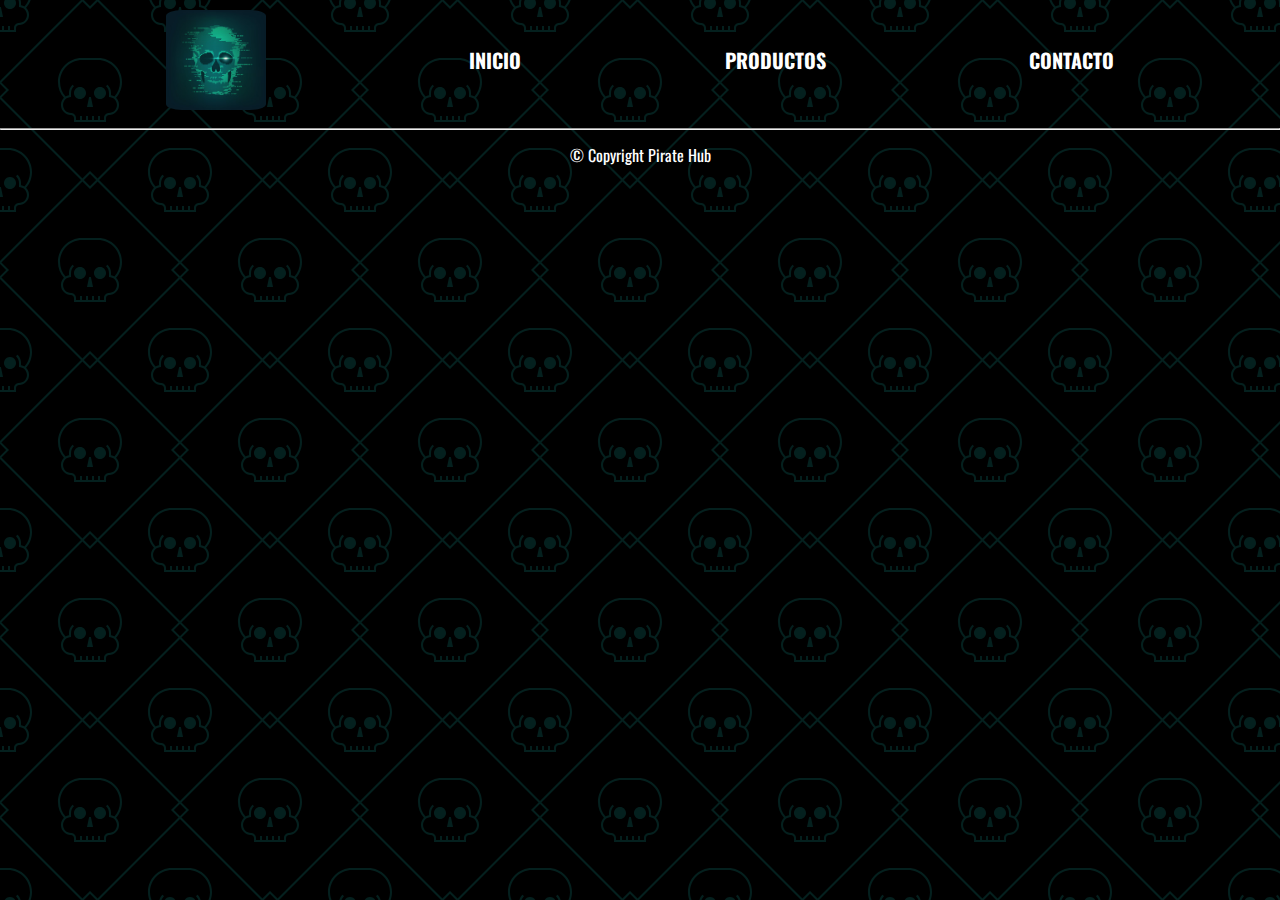
==== contacto.html @ 14c4854b "Se realiza pagina de inicio" ====
<!DOCTYPE html>

<html lang="es">
  <head>
    <meta charset="UTF-8" />
    <meta name="viewport" content="width=device-width" />
    <title>Pirate Hub - Contacto</title>
    <link rel="stylesheet" href="./assets/css/normalize.css" />
    <link rel="stylesheet" href="./assets/css/style.css" />
    <link rel="preconnect" href="https://fonts.googleapis.com" />
    <link rel="preconnect" href="https://fonts.gstatic.com" />
    <link
      href="https://fonts.googleapis.com/css2?family=Oswald:wght@200;300;400;500;600;700&display=swap"
      rel="stylesheet"
    />
  </head>

  <body>
    <header>
      <nav>
        <img
          src="./assets/img/calavera_verde.jpg"
          alt="Logo PirateHub"
          class="logo"
        />
        <a href="./index.html">Inicio</a>
        <a href="./productos.html">Productos</a>
        <a href="contacto.html">Contacto</a>
      </nav>
    </header>

    <hr />

    <main></main>
    <footer>
      <p class="copyright">&copy Copyright Pirate Hub</p>
    </footer>
  </body>
</html>
---- assets/css/style.css ----
/* Generales*/
:root {
  --color-btn: #0b4f4c;
  --color-bg: black;
  --color-secundary: white;
}

* {
  box-sizing: border-box;
  list-style: none;
  text-decoration: none;
}
body {
  color: var(--color-secundary);
  background-color: var(--color-bg);
  background-image: url("data:image/svg+xml,%3Csvg width='180' height='180' viewBox='0 0 180 180' xmlns='http://www.w3.org/2000/svg'%3E%3Cpath d='M82.42 180h-1.415L0 98.995v-2.827L6.167 90 0 83.833V81.004L81.005 0h2.827L90 6.167 96.167 0H98.996L180 81.005v2.827L173.833 90 180 96.167V98.996L98.995 180h-2.827L90 173.833 83.833 180H82.42zm0-1.414L1.413 97.58 8.994 90l-7.58-7.58L82.42 1.413 90 8.994l7.58-7.58 81.006 81.005-7.58 7.58 7.58 7.58-81.005 81.006-7.58-7.58-7.58 7.58zM175.196 0h-25.832c1.033 2.924 2.616 5.59 4.625 7.868C152.145 9.682 151 12.208 151 15c0 5.523 4.477 10 10 10 1.657 0 3 1.343 3 3v4h16V0h-4.803c.51.883.803 1.907.803 3 0 3.314-2.686 6-6 6s-6-2.686-6-6c0-1.093.292-2.117.803-3h10.394-13.685C161.18.938 161 1.948 161 3v4c-4.418 0-8 3.582-8 8s3.582 8 8 8c2.76 0 5 2.24 5 5v2h4v-4h2v4h4v-4h2v4h2V0h-4.803zm-15.783 0c-.27.954-.414 1.96-.414 3v2.2c-1.25.254-2.414.74-3.447 1.412-1.716-1.93-3.098-4.164-4.054-6.612h7.914zM180 17h-3l2.143-10H180v10zm-30.635 163c-.884-2.502-1.365-5.195-1.365-8 0-13.255 10.748-24 23.99-24H180v32h-30.635zm12.147 0c.5-1.416 1.345-2.67 2.434-3.66l-1.345-1.48c-1.498 1.364-2.62 3.136-3.186 5.14H151.5c-.97-2.48-1.5-5.177-1.5-8 0-12.15 9.84-22 22-22h8v30h-18.488zm13.685 0c-1.037-1.793-2.976-3-5.197-3-2.22 0-4.16 1.207-5.197 3h10.394zM0 148h8.01C21.26 148 32 158.742 32 172c0 2.805-.48 5.498-1.366 8H0v-32zm0 2h8c12.15 0 22 9.847 22 22 0 2.822-.53 5.52-1.5 8h-7.914c-.567-2.004-1.688-3.776-3.187-5.14l-1.346 1.48c1.09.99 1.933 2.244 2.434 3.66H0v-30zm15.197 30c-1.037-1.793-2.976-3-5.197-3-2.22 0-4.16 1.207-5.197 3h10.394zM0 32h16v-4c0-1.657 1.343-3 3-3 5.523 0 10-4.477 10-10 0-2.794-1.145-5.32-2.992-7.134C28.018 5.586 29.6 2.924 30.634 0H0v32zm0-2h2v-4h2v4h4v-4h2v4h4v-2c0-2.76 2.24-5 5-5 4.418 0 8-3.582 8-8s-3.582-8-8-8V3c0-1.052-.18-2.062-.512-3H0v30zM28.5 0c-.954 2.448-2.335 4.683-4.05 6.613-1.035-.672-2.2-1.16-3.45-1.413V3c0-1.04-.144-2.046-.414-3H28.5zM0 17h3L.857 7H0v10zM15.197 0c.51.883.803 1.907.803 3 0 3.314-2.686 6-6 6S4 6.314 4 3c0-1.093.292-2.117.803-3h10.394zM109 115c-1.657 0-3 1.343-3 3v4H74v-4c0-1.657-1.343-3-3-3-5.523 0-10-4.477-10-10 0-2.793 1.145-5.318 2.99-7.132C60.262 93.638 58 88.084 58 82c0-13.255 10.748-24 23.99-24h16.02C111.26 58 122 68.742 122 82c0 6.082-2.263 11.636-5.992 15.866C117.855 99.68 119 102.206 119 105c0 5.523-4.477 10-10 10zm0-2c-2.76 0-5 2.24-5 5v2h-4v-4h-2v4h-4v-4h-2v4h-4v-4h-2v4h-4v-4h-2v4h-4v-2c0-2.76-2.24-5-5-5-4.418 0-8-3.582-8-8s3.582-8 8-8v-4c0-2.64 1.136-5.013 2.946-6.66L72.6 84.86C70.39 86.874 69 89.775 69 93v2.2c-1.25.254-2.414.74-3.447 1.412C62.098 92.727 60 87.61 60 82c0-12.15 9.84-22 22-22h16c12.15 0 22 9.847 22 22 0 5.61-2.097 10.728-5.55 14.613-1.035-.672-2.2-1.16-3.45-1.413V93c0-3.226-1.39-6.127-3.6-8.14l-1.346 1.48C107.864 87.987 109 90.36 109 93v4c4.418 0 8 3.582 8 8s-3.582 8-8 8zM90.857 97L93 107h-6l2.143-10h1.714zM80 99c3.314 0 6-2.686 6-6s-2.686-6-6-6-6 2.686-6 6 2.686 6 6 6zm20 0c3.314 0 6-2.686 6-6s-2.686-6-6-6-6 2.686-6 6 2.686 6 6 6z' fill='%230b4f4c' fill-opacity='0.4' fill-rule='evenodd'/%3E%3C/svg%3E");
  font-family: "Oswald", sans-serif;
}

header,#info {
  width: 90%;
  margin: auto;
}

nav {
  display: flex;
  justify-content: space-around;
  align-items: center;
}

nav a {
  text-transform: uppercase;
  font-weight: bold;
  font-size: 20px;
  color: white;
}

nav a:hover {
  text-decoration: underline;
}

footer{
  text-align: center;
  margin: 3px;
}

/*index*/
.logo {
  width: 100px;
  padding-top: 10px;
  padding-bottom: 10px;
  border-radius: 1pc;
}

#info {
  height: 500px;
  background: url("../img/teclado.jpg") no-repeat center center/cover;
  padding: 50px;
  display: flex;
  flex-direction: column;
  align-items: center;
  justify-content: flex-end;
  margin-bottom: 20px;
  margin-top: 20px;
  
}

.botones{
  display: flex;
  gap: 40px;
  margin-top:40px;
}

.btn{
  display: inline-block;
  border-radius: 1pc ;
  font-weight: bold;
  padding: 15px 20px;
  background: var(--color-btn);
  color: white;
  font-size: 15px;

}

.btn:hover{
  opacity: 0.7;
  background-color: var(--color-secundary);
  color: var(--color-btn);
}

/*** Media Query Celular(480px)**/

@media(max-width: 480px){
    nav{
      border:1px solid red
    }
}


/* Productos*/
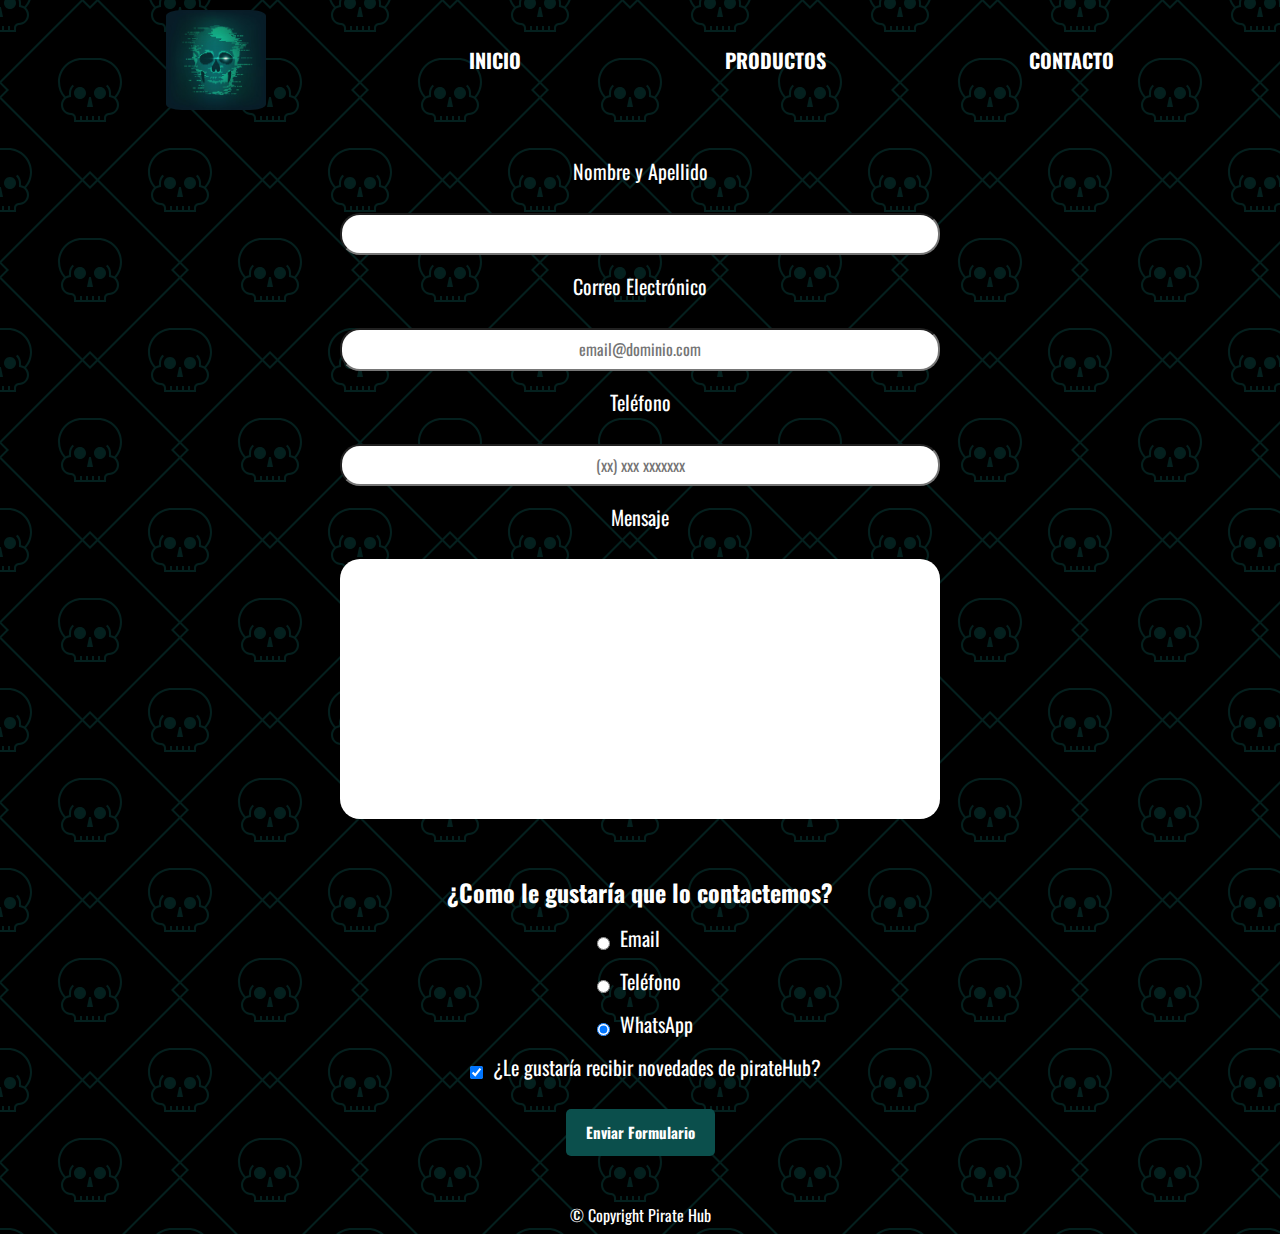
==== commit 8b317073: "Se finaliza los requerimientos" ====
--- a/contacto.html
+++ b/contacto.html
@@ -1,39 +1,77 @@
 <!DOCTYPE html>
 
 <html lang="es">
-  <head>
-    <meta charset="UTF-8" />
-    <meta name="viewport" content="width=device-width" />
-    <title>Pirate Hub - Contacto</title>
-    <link rel="stylesheet" href="./assets/css/normalize.css" />
-    <link rel="stylesheet" href="./assets/css/style.css" />
-    <link rel="preconnect" href="https://fonts.googleapis.com" />
-    <link rel="preconnect" href="https://fonts.gstatic.com" />
-    <link
-      href="https://fonts.googleapis.com/css2?family=Oswald:wght@200;300;400;500;600;700&display=swap"
-      rel="stylesheet"
-    />
-  </head>
 
-  <body>
-    <header>
-      <nav>
-        <img
-          src="./assets/img/calavera_verde.jpg"
-          alt="Logo PirateHub"
-          class="logo"
-        />
-        <a href="./index.html">Inicio</a>
-        <a href="./productos.html">Productos</a>
-        <a href="contacto.html">Contacto</a>
-      </nav>
-    </header>
+<head>
+  <meta charset="UTF-8" />
+  <meta name="viewport" content="width=device-width" />
+  <title>Pirate Hub - Contacto</title>
+  <link rel="stylesheet" href="./assets/css/normalize.css" />
+  <link rel="stylesheet" href="./assets/css/style.css" />
+  <link rel="preconnect" href="https://fonts.googleapis.com" />
+  <link rel="preconnect" href="https://fonts.gstatic.com" />
+  <link href="https://fonts.googleapis.com/css2?family=Oswald:wght@200;300;400;500;600;700&display=swap"
+    rel="stylesheet" />
+    <link rel="shortcut icon" href="./assets/img/craneo.ico" type="image/x-icon">
+</head>
 
-    <hr />
+<body>
+  <header>
+    <nav>
+      <img src="./assets/img/calavera_verde.jpg" alt="Logo PirateHub" class="logo" />
+      <a href="./index.html">Inicio</a>
+      <a href="./productos.html">Productos</a>
+      <a href="contacto.html">Contacto</a>
+    </nav>
+  </header>
 
-    <main></main>
-    <footer>
-      <p class="copyright">&copy Copyright Pirate Hub</p>
-    </footer>
-  </body>
-</html>
+  <main>
+    <form id="form">
+      <label for=" nombreapellido">Nombre y Apellido</label>
+      <input type="text" id="nombreapellido" class="input-global" required />
+
+      <label for="correoelectronico">Correo Electrónico</label>
+      <input type="email" id="correo" class="input-global" required placeholder="email@dominio.com" />
+
+      <label for="telefono">Teléfono</label>
+      <input type="tel" id="telefono" class="input-global" required placeholder="(xx) xxx xxxxxxx" pattern="[0-9]*" inputmode="numeric"/>
+
+      <label for="mensaje">Mensaje</label>
+
+      <textarea cols="70" rows="10" id="mensaje" required></textarea>
+
+      <h2>¿Como le gustaría que lo contactemos?</h2>
+
+      <section>
+        <label for="radio-email">
+          <input type="radio" value="email" id="radio-email" name="contacto" />
+          Email
+        </label>
+
+        <label for="radio-telefono">
+          <input type="radio" value="telefono" id="radio-telefono" name="contacto" />Teléfono
+        </label>
+
+        <label for="radio-whatsapp">
+          <input type="radio" value="whatsapp" id="radio-whatsapp" name="contacto" checked />WhatsApp
+        </label>
+      </section>
+
+      <label class="checkbox">
+        <input type="checkbox" checked id="novedades" />¿Le gustaría recibir novedades de pirateHub?
+      </label>
+
+      <input type="submit" value="Enviar Formulario" class="btn" id="send" />
+    </main>
+    </form>
+
+    <div id="gracias">
+    </div>
+
+  <footer>
+    <p>&copy Copyright Pirate Hub</p>
+  </footer>
+</body>
+
+<script src="./assets/js/index.js"></script>
+</html>--- a/assets/css/style.css
+++ b/assets/css/style.css
@@ -3,21 +3,26 @@
   --color-btn: #0b4f4c;
   --color-bg: black;
   --color-secundary: white;
+  --font: 'Oswald', sans-serif;
 }
 
 * {
   box-sizing: border-box;
   list-style: none;
   text-decoration: none;
-}
+  outline: none;
+  text-align: center;
+}
+
 body {
   color: var(--color-secundary);
   background-color: var(--color-bg);
   background-image: url("data:image/svg+xml,%3Csvg width='180' height='180' viewBox='0 0 180 180' xmlns='http://www.w3.org/2000/svg'%3E%3Cpath d='M82.42 180h-1.415L0 98.995v-2.827L6.167 90 0 83.833V81.004L81.005 0h2.827L90 6.167 96.167 0H98.996L180 81.005v2.827L173.833 90 180 96.167V98.996L98.995 180h-2.827L90 173.833 83.833 180H82.42zm0-1.414L1.413 97.58 8.994 90l-7.58-7.58L82.42 1.413 90 8.994l7.58-7.58 81.006 81.005-7.58 7.58 7.58 7.58-81.005 81.006-7.58-7.58-7.58 7.58zM175.196 0h-25.832c1.033 2.924 2.616 5.59 4.625 7.868C152.145 9.682 151 12.208 151 15c0 5.523 4.477 10 10 10 1.657 0 3 1.343 3 3v4h16V0h-4.803c.51.883.803 1.907.803 3 0 3.314-2.686 6-6 6s-6-2.686-6-6c0-1.093.292-2.117.803-3h10.394-13.685C161.18.938 161 1.948 161 3v4c-4.418 0-8 3.582-8 8s3.582 8 8 8c2.76 0 5 2.24 5 5v2h4v-4h2v4h4v-4h2v4h2V0h-4.803zm-15.783 0c-.27.954-.414 1.96-.414 3v2.2c-1.25.254-2.414.74-3.447 1.412-1.716-1.93-3.098-4.164-4.054-6.612h7.914zM180 17h-3l2.143-10H180v10zm-30.635 163c-.884-2.502-1.365-5.195-1.365-8 0-13.255 10.748-24 23.99-24H180v32h-30.635zm12.147 0c.5-1.416 1.345-2.67 2.434-3.66l-1.345-1.48c-1.498 1.364-2.62 3.136-3.186 5.14H151.5c-.97-2.48-1.5-5.177-1.5-8 0-12.15 9.84-22 22-22h8v30h-18.488zm13.685 0c-1.037-1.793-2.976-3-5.197-3-2.22 0-4.16 1.207-5.197 3h10.394zM0 148h8.01C21.26 148 32 158.742 32 172c0 2.805-.48 5.498-1.366 8H0v-32zm0 2h8c12.15 0 22 9.847 22 22 0 2.822-.53 5.52-1.5 8h-7.914c-.567-2.004-1.688-3.776-3.187-5.14l-1.346 1.48c1.09.99 1.933 2.244 2.434 3.66H0v-30zm15.197 30c-1.037-1.793-2.976-3-5.197-3-2.22 0-4.16 1.207-5.197 3h10.394zM0 32h16v-4c0-1.657 1.343-3 3-3 5.523 0 10-4.477 10-10 0-2.794-1.145-5.32-2.992-7.134C28.018 5.586 29.6 2.924 30.634 0H0v32zm0-2h2v-4h2v4h4v-4h2v4h4v-2c0-2.76 2.24-5 5-5 4.418 0 8-3.582 8-8s-3.582-8-8-8V3c0-1.052-.18-2.062-.512-3H0v30zM28.5 0c-.954 2.448-2.335 4.683-4.05 6.613-1.035-.672-2.2-1.16-3.45-1.413V3c0-1.04-.144-2.046-.414-3H28.5zM0 17h3L.857 7H0v10zM15.197 0c.51.883.803 1.907.803 3 0 3.314-2.686 6-6 6S4 6.314 4 3c0-1.093.292-2.117.803-3h10.394zM109 115c-1.657 0-3 1.343-3 3v4H74v-4c0-1.657-1.343-3-3-3-5.523 0-10-4.477-10-10 0-2.793 1.145-5.318 2.99-7.132C60.262 93.638 58 88.084 58 82c0-13.255 10.748-24 23.99-24h16.02C111.26 58 122 68.742 122 82c0 6.082-2.263 11.636-5.992 15.866C117.855 99.68 119 102.206 119 105c0 5.523-4.477 10-10 10zm0-2c-2.76 0-5 2.24-5 5v2h-4v-4h-2v4h-4v-4h-2v4h-4v-4h-2v4h-4v-4h-2v4h-4v-2c0-2.76-2.24-5-5-5-4.418 0-8-3.582-8-8s3.582-8 8-8v-4c0-2.64 1.136-5.013 2.946-6.66L72.6 84.86C70.39 86.874 69 89.775 69 93v2.2c-1.25.254-2.414.74-3.447 1.412C62.098 92.727 60 87.61 60 82c0-12.15 9.84-22 22-22h16c12.15 0 22 9.847 22 22 0 5.61-2.097 10.728-5.55 14.613-1.035-.672-2.2-1.16-3.45-1.413V93c0-3.226-1.39-6.127-3.6-8.14l-1.346 1.48C107.864 87.987 109 90.36 109 93v4c4.418 0 8 3.582 8 8s-3.582 8-8 8zM90.857 97L93 107h-6l2.143-10h1.714zM80 99c3.314 0 6-2.686 6-6s-2.686-6-6-6-6 2.686-6 6 2.686 6 6 6zm20 0c3.314 0 6-2.686 6-6s-2.686-6-6-6-6 2.686-6 6 2.686 6 6 6z' fill='%230b4f4c' fill-opacity='0.4' fill-rule='evenodd'/%3E%3C/svg%3E");
-  font-family: "Oswald", sans-serif;
-}
-
-header,#info {
+  font-family: var(--font);
+}
+
+header,
+#info {
   width: 90%;
   margin: auto;
 }
@@ -32,19 +37,23 @@
   text-transform: uppercase;
   font-weight: bold;
   font-size: 20px;
-  color: white;
+  color: var(--color-secundary);
 }
 
 nav a:hover {
   text-decoration: underline;
 }
 
+main {
+  margin-top: 20px;
+}
 footer{
-  text-align: center;
-  margin: 3px;
-}
-
-/*index*/
+  margin-bottom: 10px;
+}
+footer p{
+  margin: 0;
+}
+
 .logo {
   width: 100px;
   padding-top: 10px;
@@ -52,9 +61,34 @@
   border-radius: 1pc;
 }
 
+.botones {
+  display: flex;
+  gap: 40px;
+  margin-top: 40px;
+}
+
+.btn {
+  cursor: pointer;
+  font-weight: bold;
+  padding: 15px 20px;
+  background: var(--color-btn);
+  color: var(--color-secundary);
+  font-size: 15px;
+  border: none;
+  border-radius: 5px;
+  transition: 1s all;
+}
+
+.btn:hover {
+  background-color: var(--color-secundary);
+  color: var(--color-btn);
+}
+
+/** Index **/
+
 #info {
   height: 500px;
-  background: url("../img/teclado.jpg") no-repeat center center/cover;
+  background: url('../img/teclado.jpg') no-repeat center center/cover;
   padding: 50px;
   display: flex;
   flex-direction: column;
@@ -62,41 +96,193 @@
   justify-content: flex-end;
   margin-bottom: 20px;
   margin-top: 20px;
-  
-}
-
-.botones{
-  display: flex;
-  gap: 40px;
-  margin-top:40px;
-}
-
-.btn{
-  display: inline-block;
-  border-radius: 1pc ;
-  font-weight: bold;
-  padding: 15px 20px;
-  background: var(--color-btn);
-  color: white;
-  font-size: 15px;
-
-}
-
-.btn:hover{
-  opacity: 0.7;
-  background-color: var(--color-secundary);
-  color: var(--color-btn);
-}
-
-/*** Media Query Celular(480px)**/
-
-@media(max-width: 480px){
-    nav{
-      border:1px solid red
-    }
-}
-
-
-/* Productos*/
-
-
+  border-radius: 10px;
+}
+@media screen and (max-width: 420px) {
+  nav {
+    flex-direction: column;
+  }
+  nav a {
+    padding: 10px 0;
+  }
+
+  .btn {
+    font-size: 13px;
+  }
+}
+
+@media screen and (max-width: 392px) {
+  #info{
+    margin-bottom: 10px;
+    align-items: normal;
+  }
+  .botones {
+    flex-direction: column;
+    text-align: center;
+    gap: 20px;
+  }
+}
+
+/** Productos **/
+
+.productos {
+  width: 90%;
+  display: grid;
+  grid-template-columns: 1fr 1fr 1fr 1fr;
+  border-radius: 10px;
+  margin: 20px auto;
+  margin-bottom: 0;
+  padding: 20px;
+  gap: 30px;
+}
+
+.productos img {
+  width: 90%;
+  background-size: cover;
+  height: 180px;
+  border-radius: 20px;
+  object-fit: fill;
+}
+
+.productos h3 {
+  text-align: center;
+  font-size: 20px;
+  margin: 10px 0;
+}
+
+.flip-card {
+  height: 230px;
+  perspective: 1000px;
+}
+
+.flip-card-inner {
+  position: relative;
+  width: 100%;
+  height: 100%;
+  transition: 0.6s;
+  transform-style: preserve-3d;
+}
+
+.flip-card:hover .flip-card-inner {
+  transform: rotateY(180deg);
+}
+
+.flip-card:hover {
+  cursor: pointer;
+}
+
+.flip-card-front,
+.flip-card-back {
+  position: absolute;
+  width: 100%;
+  height: 100%;
+  backface-visibility: hidden;
+  display: grid;
+  place-items: center;
+}
+
+.flip-card-back {
+  background-color: #191e24;
+  transform: rotateY(180deg);
+  border-radius: 10px;
+}
+
+
+@media screen and (max-width: 1350px) {
+  .productos {
+    grid-template-columns: repeat(3, 1fr);
+  }
+}
+
+@media screen and (max-width: 1100px) {
+  .productos {
+    grid-template-columns: repeat(3, 1fr);
+  }
+}
+
+@media screen and (max-width: 768px) {
+  .productos {
+    grid-template-columns: repeat(2, 1fr);
+  }
+}
+
+@media screen and (max-width: 480px) {
+  .productos {
+    grid-template-columns: 1fr;
+  }
+}
+
+/** Contacto **/
+
+form {
+  margin: 40px;
+  display: flex;
+  flex-direction: column;
+  align-items: center;
+}
+
+form label {
+  display: flex;
+  font-size: 20px;
+  margin: 0 0 10px;
+}
+
+textarea {
+  margin-bottom: 40px;
+  margin-top: 20px;
+  display: block;
+  padding: 10px 25px;
+  width: 50%;
+  line-height: 150%;
+  border: none;
+  resize: none;
+  overflow: hidden;
+  border-radius: 20px;
+}
+
+.input-global {
+  display: block;
+  margin: 20px 0;
+  padding: 10px 25px;
+  width: 50%;
+  border-radius: 20px;
+}
+
+input[type='radio'],
+input[type='checkbox'],
+input[type='submit'] {
+  margin: 10px;
+}
+
+@media screen and (max-width: 480px) {
+  h1,
+  p {
+    padding: 10px;
+    text-align: center;
+  }
+
+  textarea {
+    width: 70%;
+  }
+
+  .checkbox {
+    text-align: center;
+    margin-bottom: 20px;
+  }
+
+  .input-global {
+    width: auto;
+  }
+}
+
+#gracias {
+  margin: 40px;
+  display: flex;
+  flex-direction: column;
+  align-items: center;
+  background-color: #80808082;
+  border-radius: 20px;
+  display: none;
+  text-align: center;
+  padding: 10px;
+}
